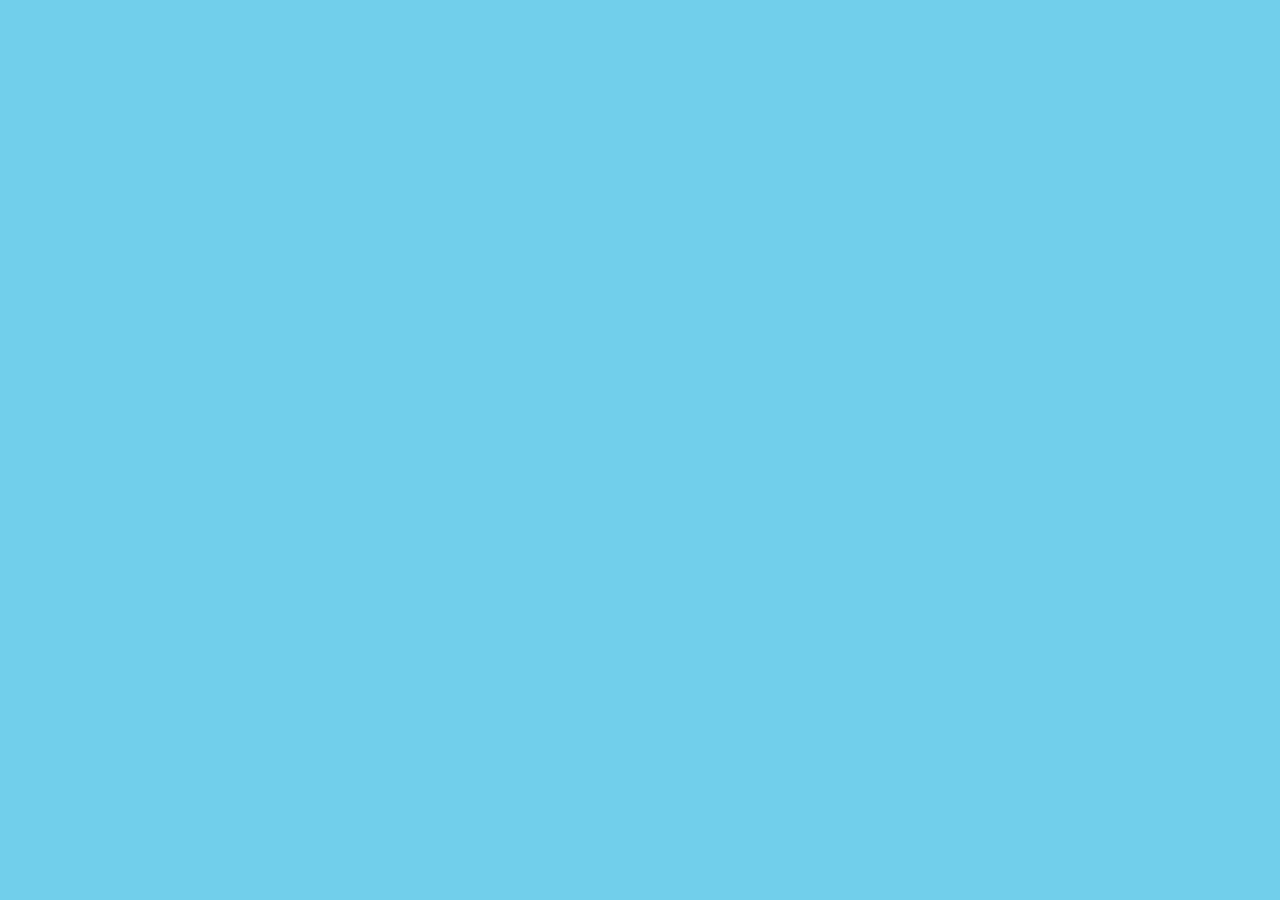
==== forgot-pass.html @ 1700c9fc "V1.6.7" ====
<!DOCTYPE html>
<html lang="en">

<head>
    <meta charset="UTF-8">
    <meta http-equiv="X-UA-Compatible" content="IE=edge">
    <meta name="viewport" content="width=device-width, initial-scale=1.0">
    <link rel="stylesheet" type="text/css" href="style.css" />
    <title>KLMarathon - Forgot Password</title>
</head>

<body>

</body>
<div class="container-5">

</div>

</html>
---- style.css ----
/* font */

@import url('https://fonts.googleapis.com/css2?family=Passion+One&display=swap');
@import url('https://fonts.googleapis.com/css2?family=Open+Sans&display=swap');
@import url('https://fonts.googleapis.com/css2?family=Poppins:ital,wght@0,100;0,200;0,300;0,400;0,500;0,600;0,700;0,800;0,900;1,100;1,200;1,300;1,400;1,500;1,600;1,700;1,800;1,900&display=swap');
* {
    box-sizing: border-box;
    margin: 0%;
    padding: 0%;
}

body {
    background-color: #EDF2F7;
}


/* navigation bar */

.nav_links {
    list-style: none;
    position: relative;
    float: right;
    display: flex;
    padding-left: 0%;
    padding-right: 10%;
    margin: 8px 8px;
}

.nav_links li {
    margin-top: 0%;
    padding-top: 8px;
}

.nav_links li a {
    transition: all 0.3s ease 0s;
    padding: 0px 20px 0px 20px;
}

.nav_links a {
    font-family: 'Poppins', sans-serif;
    font-weight: 300;
    color: var(--Lefttext-color);
    text-decoration: none;
}

.nav_links li a:hover {
    color: #71CFEB;
}


/* sign up button */

.header nav ul button {
    padding: 10px 20px;
    border-radius: 10px;
    border: 0;
    background-color: white;
    box-shadow: rgb(0 0 0 / 5%) 0 0 8px;
    letter-spacing: 1.5px;
    text-transform: uppercase;
    font-family: 'Poppins', sans-serif;
    font-weight: 300;
    transition: all .5s ease;
}

.header nav ul button:hover {
    letter-spacing: 3px;
    background-color: #71CFEB;
    color: hsl(0, 0%, 100%);
    box-shadow: #71CFEB;
}

.header nav ul button:active {
    letter-spacing: 3px;
    background-color: #71CFEB;
    color: hsl(0, 0%, 100%);
    box-shadow: #71CFEB;
    transform: translateY(5px);
    transition: 100ms;
}


/*image header*/

.header img {
    width: 100%;
    height: auto;
    -o-filter: blur(5px);
}

.headTxt {
    position: absolute;
    top: 50%;
    left: 19%;
    color: white;
    transform: translate(-50%, -50%);
    font-size: 45px;
    font-weight: 450;
    font-family: 'Poppins', sans-serif;
}


/*content counter*/

.content_counter {
    margin: 120px;
}

.content_counter h1 {
    font-size: 24px;
    margin-bottom: 12px;
    font-family: 'Poppins', sans-serif;
    text-align: center;
}

.content_counter hr {
    margin: auto;
    width: 220px;
    height: 5px;
    border-color: transparent;
    background-color: #71CFEB;
}


/* Date Counter */

#dateCounter {
    text-align: center;
    font-size: 3em;
}


/* Date Counter digit*/

#dateCounter div {
    margin-top: 24px;
    font-family: 'Poppins', sans-serif;
    display: inline-block;
    min-width: 90px;
}


/* Date Counter text*/

#dateCounter span {
    font-family: 'Poppins', sans-serif;
    color: #141F26;
    display: block;
    font-size: 0.3em;
    font-weight: 400;
}


/*container 1*/

.container-1 {
    width: 100%;
    display: table;
    margin-top: 150px;
}

.container-1 h3 {
    font-family: 'Poppins', sans-serif;
    font-size: 16px;
    margin-left: 220px;
}

.container-1 h1 {
    font-family: 'Poppins', sans-serif;
    font-size: 25px;
    margin-left: 220px;
}

.container-1 hr {
    width: 80px;
    height: 4px;
    border-color: transparent;
    background-color: #71CFEB;
    margin-left: 220px;
}

.container-1 p {
    margin-top: 24px;
    font-family: 'position', sans-serif;
    font-weight: 150;
    font-size: 18px;
    line-height: 26px;
    margin-left: 220px;
}

.col1 {
    float: left;
    width: 50%;
}

.col2 {
    width: 50%;
    float: right;
    text-align: center;
}

.col2 img {
    width: 50%;
    height: auto;
    box-shadow: 0 8px 10px 0 rgba(0, 0, 0, 0.2), 0 8px 22px 0 rgba(0, 0, 0, 0.19);
}


/*container 2*/

.container-2 {
    background-color: #141F26;
    padding: 10px;
}

.container-2:after {
    content: "";
    display: table;
    clear: both;
}

.container-child {
    margin: auto;
    float: left;
    width: 33.33%;
}

.container-child h1 {
    font-size: 32px;
    color: #71CFEB;
    font-family: 'Passion One', sans-serif;
    font-weight: 200;
    text-align: center;
}

.container-child h3 {
    font-size: 18px;
    font-family: 'Open Sans', sans-serif;
    color: #ffffff;
    font-weight: 300;
    text-align: center;
}

.topSvg {
    margin-top: 50px;
    background: #141F26;
}

.darkContainer {
    background-color: #141F26;
    padding-top: 100px;
    padding-bottom: 30px;
    text-align: center;
    color: #fff;
    font-family: 'Poppins', sans-serif;
    font-weight: 100;
}

.darkContainer b {
    color: #71CFEB;
    margin-top: 20px;
}

.date {
    background-color: #EDF2F7;
}

.date h3 {
    color: #141F26;
    text-align: center;
}

.schedule {
    margin-left: auto;
    margin-right: auto;
    width: 80%;
    margin-top: 20px;
}

.schedule td {
    text-align: left;
    padding-left: 18px;
    padding: 10px;
}

.time h3 {
    text-align: center;
}


/*page signup*/

.container-4::after {
    width: 100%;
    content: "";
    display: table;
    clear: both;
}

.cont-child {
    margin: auto;
    width: 50%;
    position: relative;
    float: left;
}

.rightCont {
    flex-direction: column;
    justify-content: center;
    align-items: left;
    display: flex;
    height: 100vh;
    padding: 20% 20%;
}

.rightCont h1 {
    font-family: 'Poppins', sans-serif;
    font-size: 24px;
    font-weight: 600;
}

.rightCont hr {
    width: 170px;
    height: 5px;
    border-color: transparent;
    background-color: #71CFEB;
    margin-top: 8px;
    margin-bottom: 40px;
}

.rightCont form {
    display: block;
}

.rightCont label {
    margin-top: 10px;
    font-family: 'Poppins', sans-serif;
    font-size: 16px;
    font-weight: 300;
}

.rightCont input {
    display: block;
    width: 90%;
    padding: 7px 2px;
    margin-top: 10px;
    margin-bottom: 20px;
    border-bottom: 1px solid gray;
    background: rgba(0, 0, 0, 0.05);
    color: #000;
    font-size: 16px;
    border-radius: 50px;
    border: 1px solid transparent;
    padding-left: 20px;
    padding-right: 20px;
    font-size: 16px;
}

.rightCont .submit {
    margin-top: 50px;
    width: 90%;
    height: 35px;
    background-color: #71CFEB;
    border: 1px solid #71CFEB;
    margin-top: 25px;
    color: white;
    font-weight: 500;
    font-size: 15px;
    border-radius: 50px;
}

.rightCont .submit:hover {
    background-color: #71cfeb28;
    border: 1px solid #71CFEB;
    color: #71CFEB;
    ;
}

.extraOpt a {
    font-size: 14px;
    float: right;
    margin-right: 45px;
    text-decoration: none;
    font-family: 'Poppins', sans-serif;
    font-weight: 400;
    color: #141F26;
}

.leftCont {
    flex-direction: column;
    justify-content: center;
    align-items: left;
    display: flex;
    height: 100vh;
    padding-left: 20%;
    background-color: #55bfdf;
}

.leftCont img {
    width: 55%;
    height: auto;
    margin-bottom: 20px;
}

.leftCont h1 {
    font-family: 'Poppins', sans-serif;
    font-size: 30px;
    color: #fff;
}

.leftCont p {
    font-family: 'Poppins', sans-serif;
    font-size: 18px;
    opacity: 80%;
    color: #fff;
}

.button {
    display: block;
    text-align: center;
    text-decoration: none;
    width: 30%;
    padding: 7px 2px;
    margin-top: 10px;
    margin-bottom: 20px;
    border-bottom: 1px solid gray;
    background: rgba(255, 255, 255, 0.904);
    color: rgba(37, 158, 214);
    font-family: 'Poppins', sans-serif;
    font-size: 14px;
    border-radius: 50px;
    border: 1px solid transparent;
    font-size: 16px;
}

.container-5 {
    height: 100vh;
    background: #71CFEB;
}
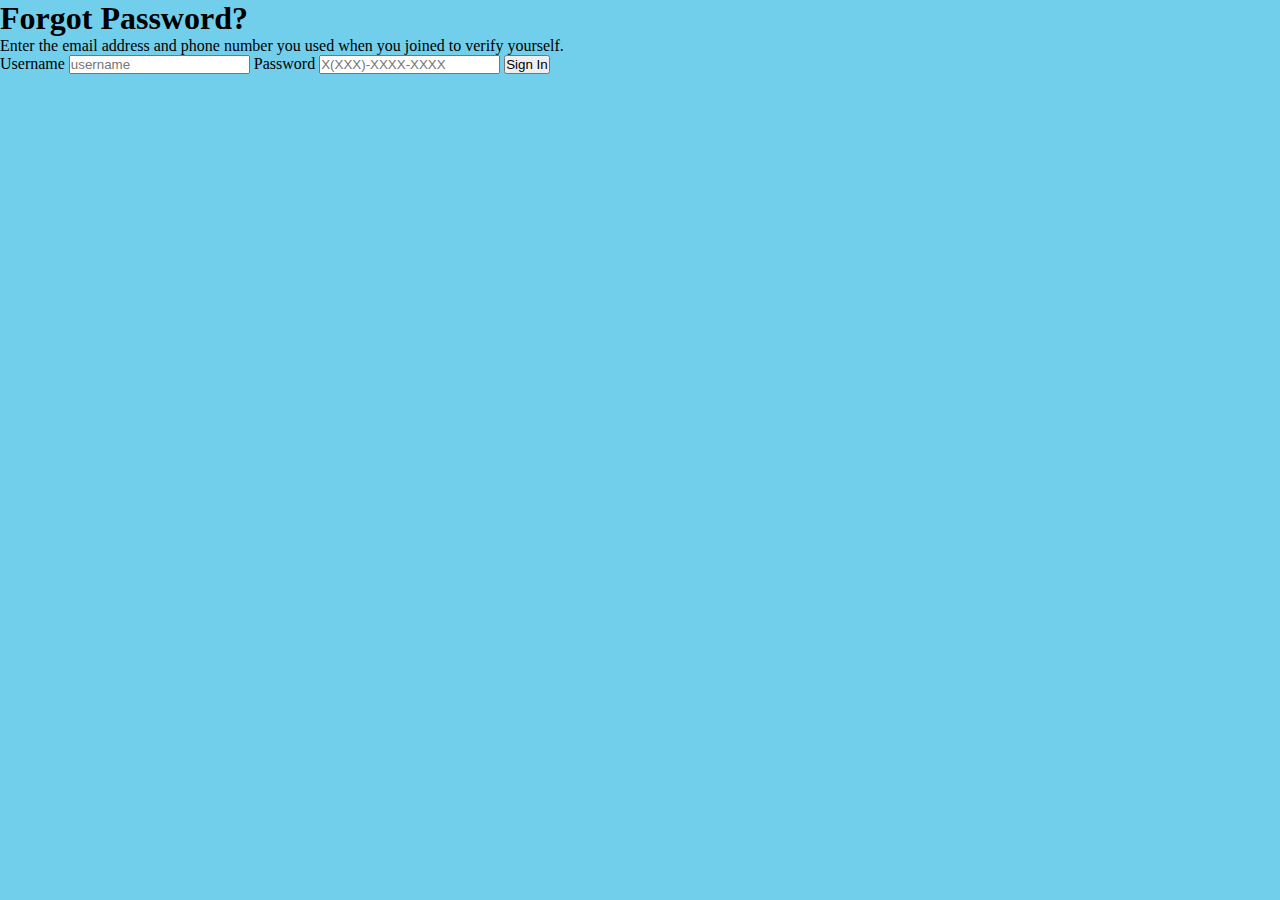
==== commit 10f9f510: "v1.6.7" ====
--- a/forgot-pass.html
+++ b/forgot-pass.html
@@ -13,7 +13,19 @@
 
 </body>
 <div class="container-5">
-
+    <div class="container-6">
+        <h1>Forgot Password?</h1>
+        <p>
+            Enter the email address and phone number you used when you joined to verify yourself.
+        </p>
+        <form>
+            <label class="label" for="email">Username</label>
+            <input type="text" placeholder="username">
+            <label class="label" for="phone">Password</label>
+            <input type="tel" placeholder="X(XXX)-XXXX-XXXX">
+            <input type="submit" class="submit" value="Sign In">
+        </form>
+    </div>
 </div>
 
 </html>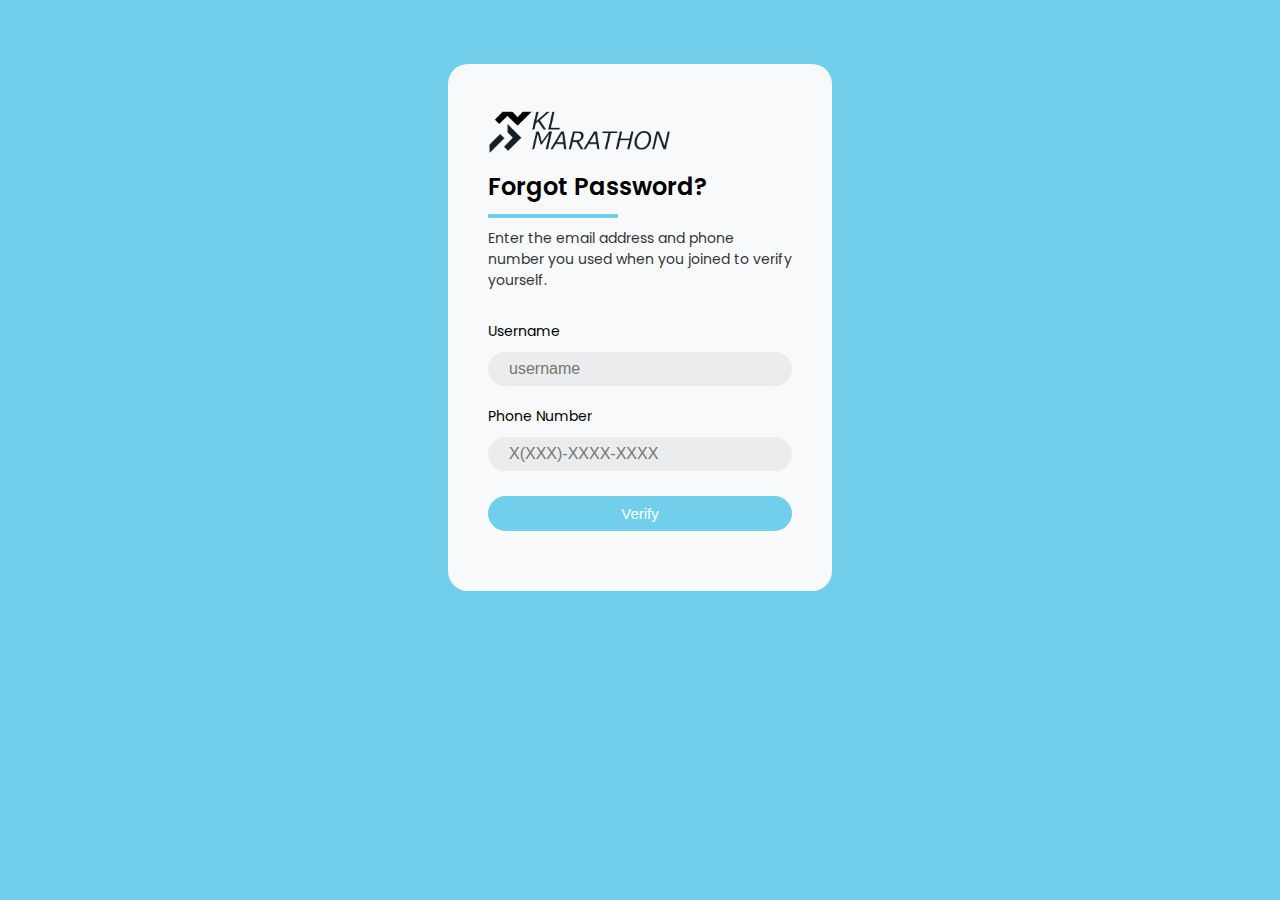
==== commit 0af7e6e3: "V2" ====
--- a/forgot-pass.html
+++ b/forgot-pass.html
@@ -14,16 +14,19 @@
 </body>
 <div class="container-5">
     <div class="container-6">
+        <a href="index.html"><img src="Image/Logo.png"></a>
         <h1>Forgot Password?</h1>
+        <hr>
         <p>
             Enter the email address and phone number you used when you joined to verify yourself.
         </p>
-        <form>
+        <form action="reset-pass.html">
             <label class="label" for="email">Username</label>
             <input type="text" placeholder="username">
-            <label class="label" for="phone">Password</label>
+
+            <label class="label" for="phone">Phone Number</label>
             <input type="tel" placeholder="X(XXX)-XXXX-XXXX">
-            <input type="submit" class="submit" value="Sign In">
+            <input type="submit" class="submit" value="Verify">
         </form>
     </div>
 </div>
--- a/style.css
+++ b/style.css
@@ -325,7 +325,7 @@
     border-color: transparent;
     background-color: #71CFEB;
     margin-top: 8px;
-    margin-bottom: 40px;
+    margin-bottom: 20px;
 }
 
 .rightCont form {
@@ -373,7 +373,6 @@
     background-color: #71cfeb28;
     border: 1px solid #71CFEB;
     color: #71CFEB;
-    ;
 }
 
 .extraOpt a {
@@ -435,5 +434,104 @@
 
 .container-5 {
     height: 100vh;
+    width: 100vw;
     background: #71CFEB;
+    position: absolute;
+}
+
+.container-6 {
+    background-color: #f8f9fa;
+    border-radius: 20px;
+    box-sizing: border-box;
+    height: auto;
+    padding: 40px;
+    width: 30%;
+    margin: 5% auto 20% auto;
+    text-align: left;
+}
+
+.container-6 img {
+    width: 60%;
+    margin-bottom: 10px;
+}
+
+.container-6 h1 {
+    font-family: 'Poppins', sans-serif;
+    font-size: 24px;
+    font-weight: 600;
+}
+
+.container-6 p {
+    font-family: 'Poppins', sans-serif;
+    font-size: 14px;
+    opacity: 80%;
+    margin-bottom: 30px;
+}
+
+.container-6 hr {
+    width: 130px;
+    height: 4px;
+    margin-top: 10px;
+    margin-bottom: 10px;
+    border-color: transparent;
+    background-color: #71CFEB;
+}
+
+.container-6 label {
+    margin-top: 10px;
+    font-family: 'Poppins', sans-serif;
+    font-size: 14px;
+    font-weight: 5\400;
+}
+
+.container-6 input {
+    display: block;
+    width: 100%;
+    padding: 7px 2px;
+    margin-top: 10px;
+    margin-bottom: 20px;
+    border-bottom: 1px solid gray;
+    background: rgba(0, 0, 0, 0.05);
+    color: #000;
+    font-size: 16px;
+    border-radius: 50px;
+    border: 1px solid transparent;
+    padding-left: 20px;
+    padding-right: 20px;
+    font-size: 16px;
+}
+
+.container-6 .submit {
+    margin-top: 50px;
+    width: 100%;
+    height: 35px;
+    background-color: #71CFEB;
+    border: 1px solid #71CFEB;
+    margin-top: 25px;
+    color: white;
+    font-weight: 500;
+    font-size: 15px;
+    border-radius: 50px;
+}
+
+.container-6 .submit:hover {
+    background-color: #71cfeb28;
+    border: 1px solid #71CFEB;
+    color: #71CFEB;
+}
+
+.newLeftCont {
+    width: 60%;
+    position: relative;
+    float: left;
+}
+
+.newRightCont {
+    width: 40%;
+    position: relative;
+    float: left;
+}
+
+.newRightCont .leftCont {
+    padding: 13%;
 }